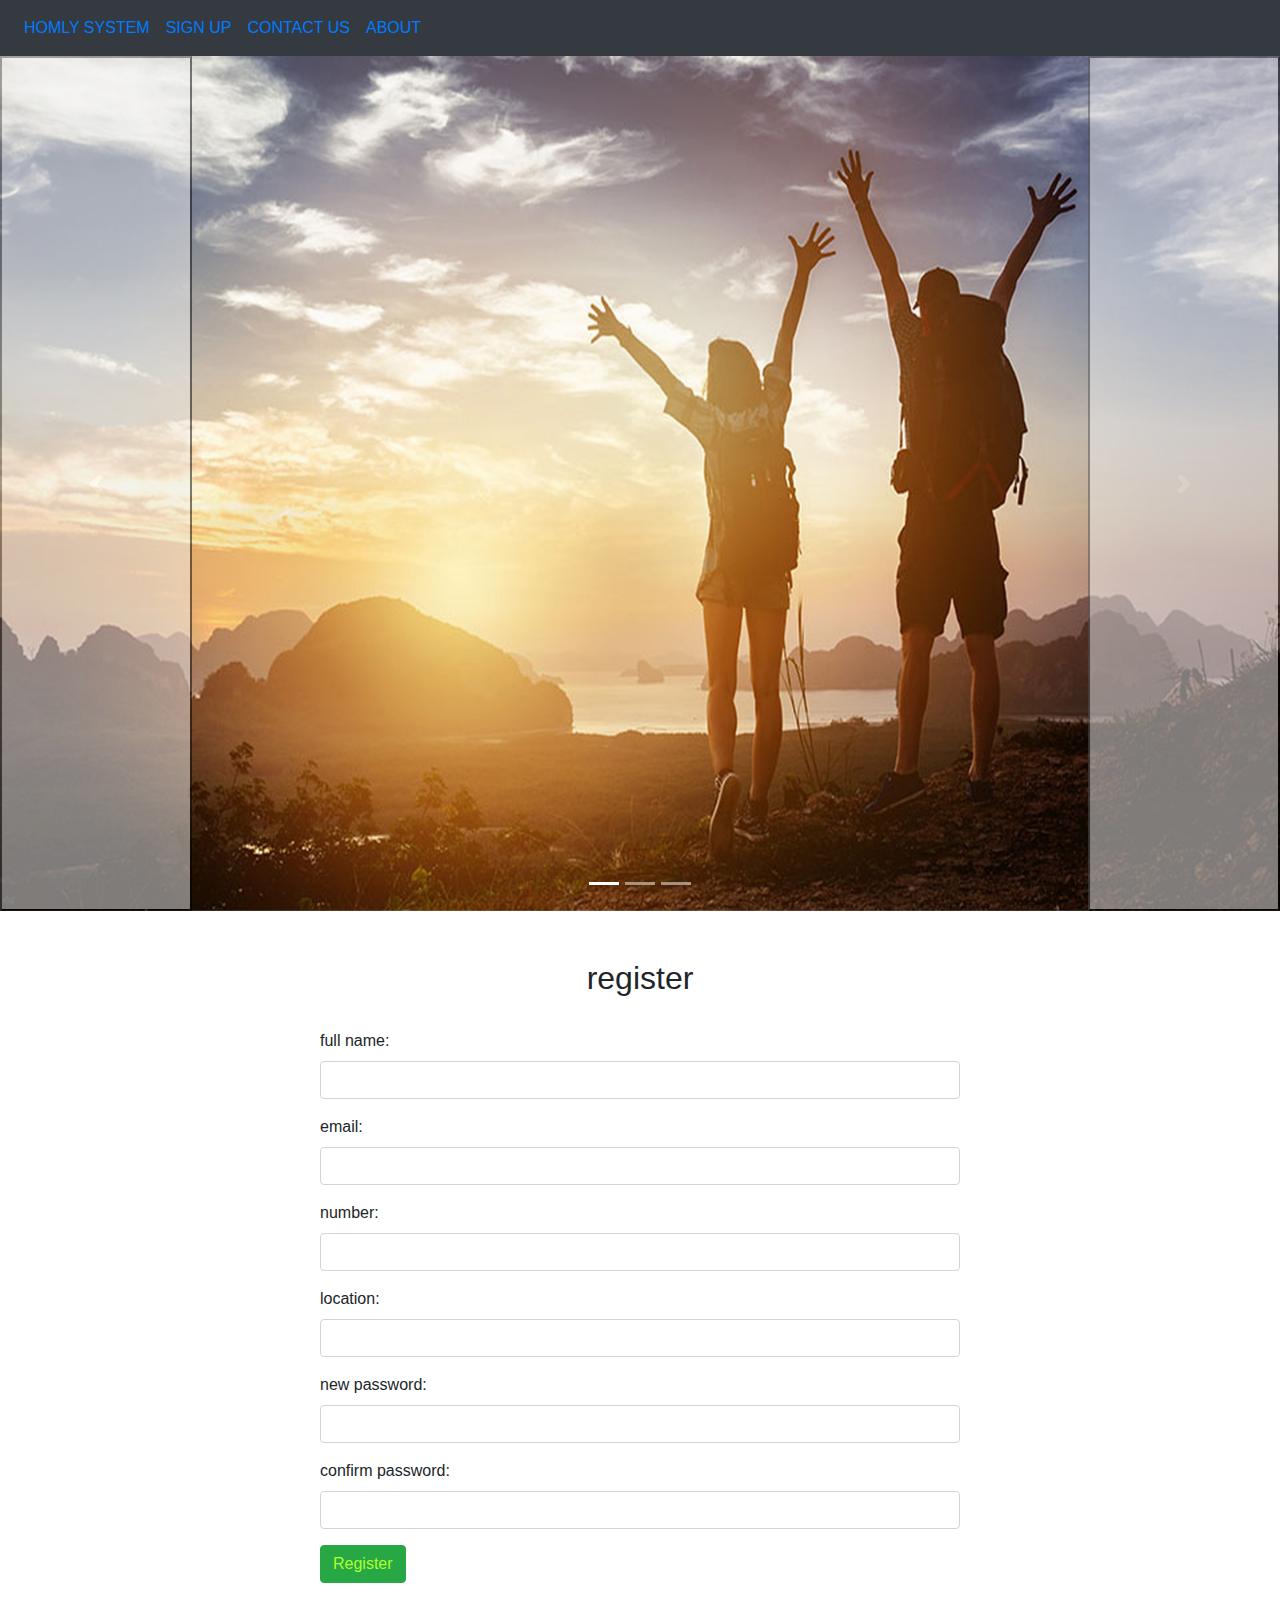
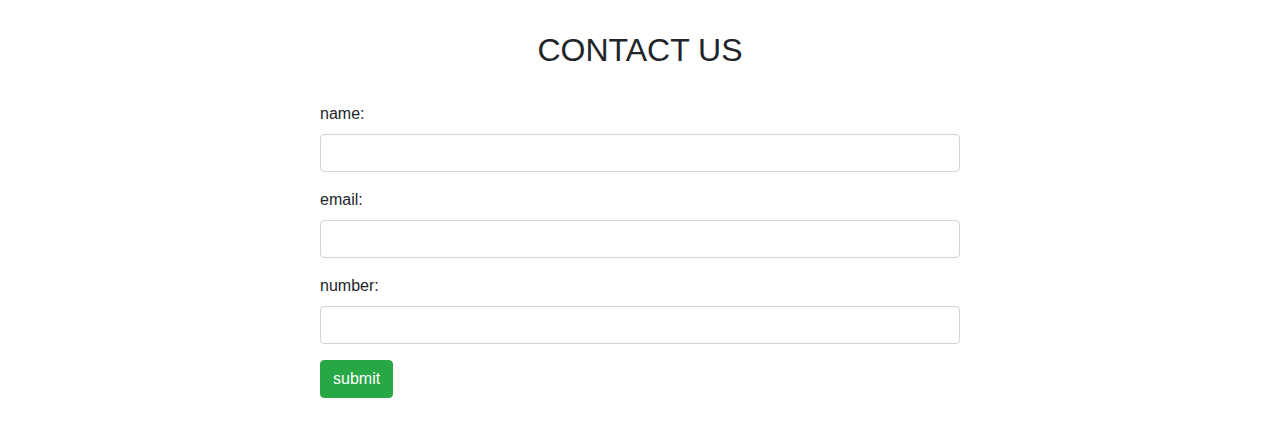
==== index.html @ 485fe924 "first commit" ====
<!DOCTYPE html>
<html lang="en">
<head>
    <meta charset="UTF-8">
    <meta http-equiv="X-UA-Compatible" content="IE=edge">
    <meta name="viewport" content="width=device-width, initial-scale=1.0">
    <title>Document</title>
    <link rel="stylesheet" href="https://maxcdn.bootstrapcdn.com/bootstrap/4.5.2/css/bootstrap.min.css">
    <link rel="stylesheet" href="index.css">
</head>
</head>
<body>
    <nav class="navbar navbar-expand-md navbar-blue bg-dark">
       
        <button class="navbar-toggler" type="button" data-toggle="collapse" data-target="#navbarNavAltMarkup" aria-controls="navbarNavAltMarkup" aria-expanded="false" aria-label="Toggle navigation">
          <span class="navbar-toggler-icon"></span>
        </button>
        <div class="collapse navbar-collapse" id="navbarNavAltMarkup">
          <div class="navbar-nav">
            <a class="nav-link active" href="#">HOMLY SYSTEM <span class="sr-only">(current)</span></a>
            <a class="nav-link" href="#register">SIGN UP</a>
            <a class="nav-link" href="#contact">CONTACT US</a>
            <a class="nav-link" href="#">ABOUT</a>

            
          </div>

        </div>
      </nav>

      <div id="carouselExampleIndicators" class="carousel slide" data-ride="carousel">
        <ol class="carousel-indicators">
          <li data-target="#carouselExampleIndicators" data-slide-to="0" class="active"></li>
          <li data-target="#carouselExampleIndicators" data-slide-to="1"></li>
          <li data-target="#carouselExampleIndicators" data-slide-to="2"></li>
        </ol>
        <div class="carousel-inner">
          <div class="carousel-item active">
            <img src="images/nature3.jpg" class="d-block w-100" alt="image">
          </div>
          <div class="carousel-item">
            <img src="images/homly1.jpg" class="d-block w-100" alt="image">
          </div>
          <div class="carousel-item">
            <img src="images/homly2.jpg" class="d-block w-100" alt="...">
          </div>
        </div>
        <button class="carousel-control-prev" type="button" data-target="#carouselExampleIndicators" data-slide="prev">
          <span class="carousel-control-prev-icon" aria-hidden="true"></span>
          <span class="sr-only">Previous</span>
        </button>
        <button class="carousel-control-next" type="button" data-target="#carouselExampleIndicators" data-slide="next">
          <span class="carousel-control-next-icon" aria-hidden="true"></span>
          <span class="sr-only">Next</span>
        </button>
      </div>
      <a id="register">
      <section class="my-4" >
        <div class="py-4"> 
          <h2 class="text-center">register</h2>
        </div>
        <div class="w-50 m-auto"> 
          <form action ="index.php" method="post">
            <div class="form-group">
               <label> full name:</label>
               <input type="text" name="name" class="form-control">
            </div>
            <div class="form-group">
               <label>email:</label>
               <input type="text" name="email" class="form-control">
            </div>
            <div class="form-group">
               <label>number:</label>
               <input type="text" name="number" class="form-control">
            </div>
            <div class="form-group">
              <label>location:</label>
              <input type="text" name="location" class="form-control">
           </div>
           <div class="form-group">
            <label>new password:</label>
            <input type="text" name="password" class="form-control">
         </div>
         <div class="form-group">
          <label>confirm password:</label>
          <input type="text" name="password" class="form-control">
       </div>
              <button  type="submit" class="btn btn-success"><a style="text-decoration: none; color: greenyellow;"  href="images/about.html">Register</a></button>
          </form>
        </div>
      </section>
      </a>
      
      <a id="contact">
      <section class="my-4">
        <div class="py-4"> 
          <h2 class="text-center">CONTACT US</h2>
        </div>
        <div class="w-50 m-auto"> 
          <form action ="about.php" method="post">
            <div class="form-group">
               <label>name:</label>
               <input type="text" name="name" class="form-control">
            </div>
            <div class="form-group">
               <label>email:</label>
               <input type="text" name="email" class="form-control">
            </div>
            <div class="form-group">
               <label>number:</label>
               <input type="text" name="number" class="form-control">
            </div>
              <button type="submit" class="btn btn-success">submit</button>
          </form>
        </div>
      </section>
      </a>


      <script src="index.js"></script>
      <script src="https://ajax.googleapis.com/ajax/libs/jquery/3.5.1/jquery.min.js"></script>
      <script src="https://cdnjs.cloudflare.com/ajax/libs/popper.js/1.16.0/umd/popper.min.js"></script>
      <script src="https://maxcdn.bootstrapcdn.com/bootstrap/4.5.2/js/bootstrap.min.js"></script>

</body>
</html>
---- index.css ----
*{
    margin: 0;
    padding: 0;
    box-sizing: 0;
}

.carousel-item img{
     width: 100%;
     height: 95vh;
}
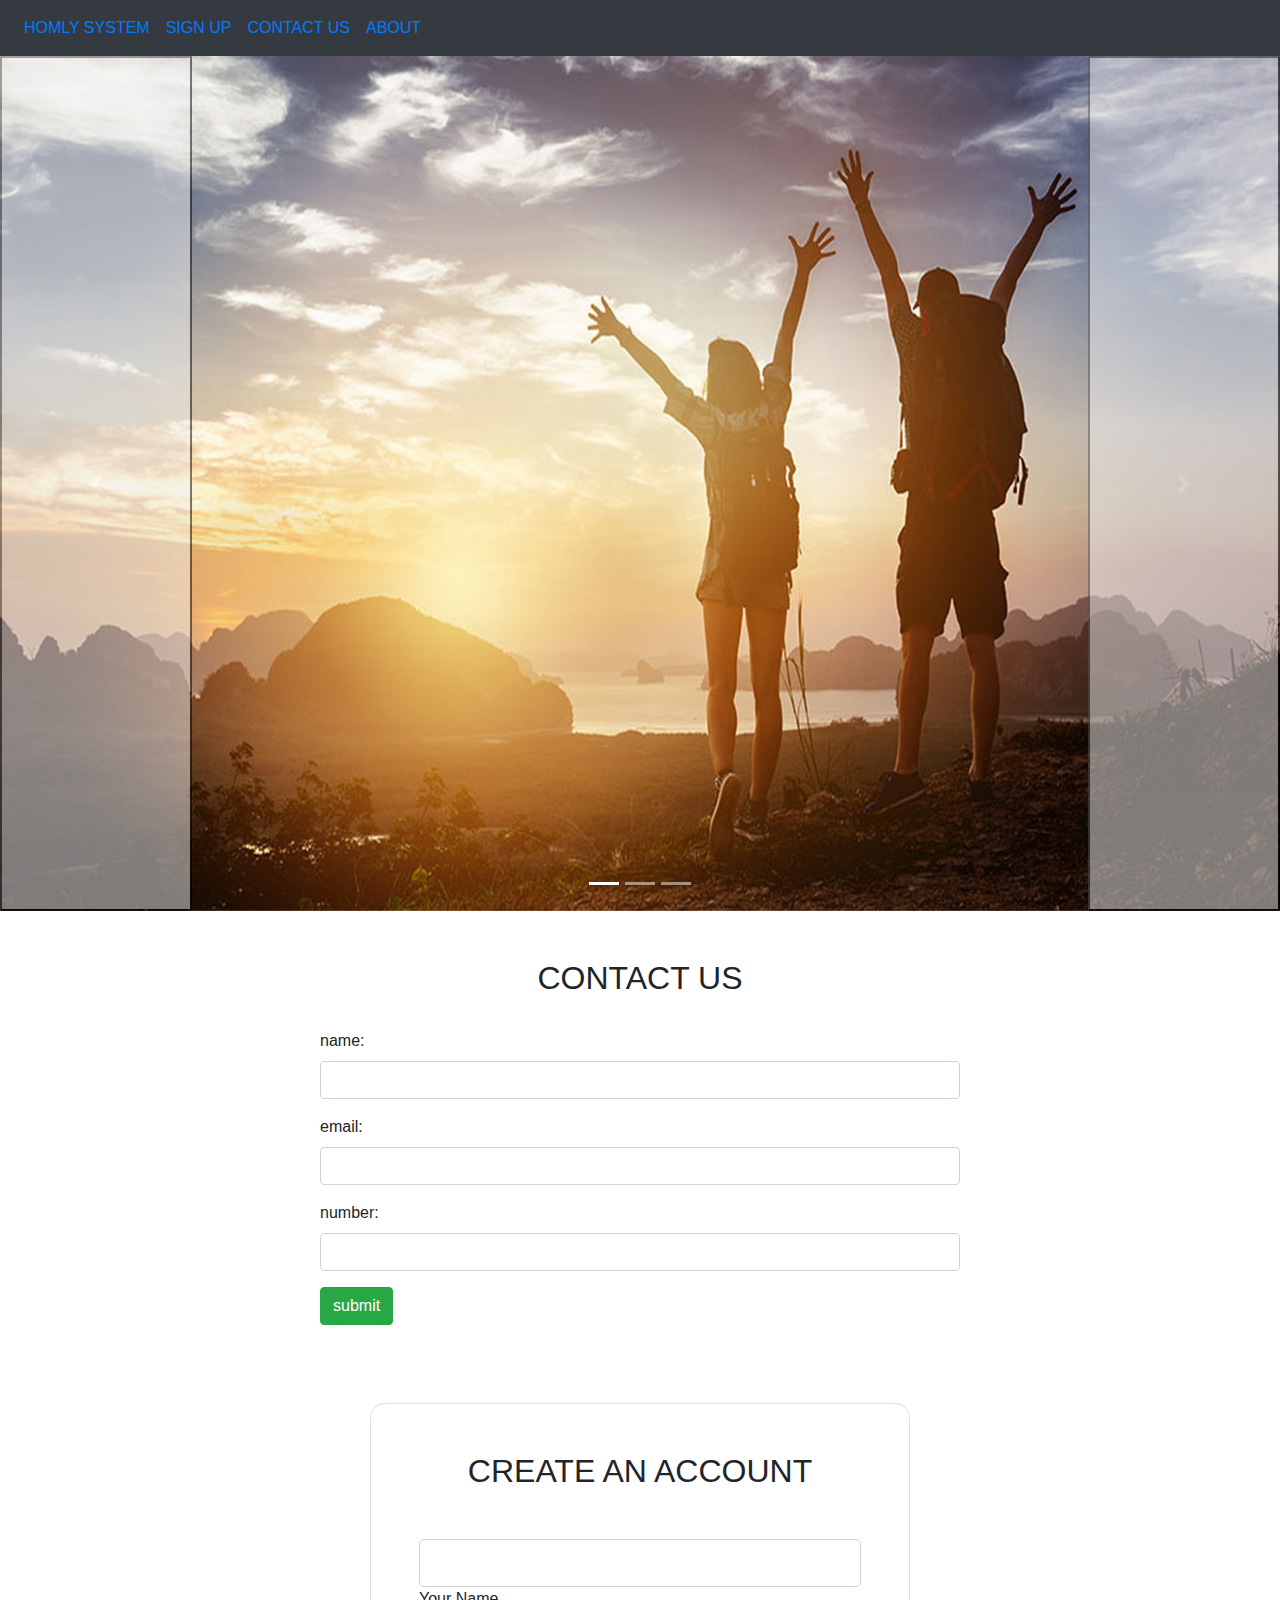
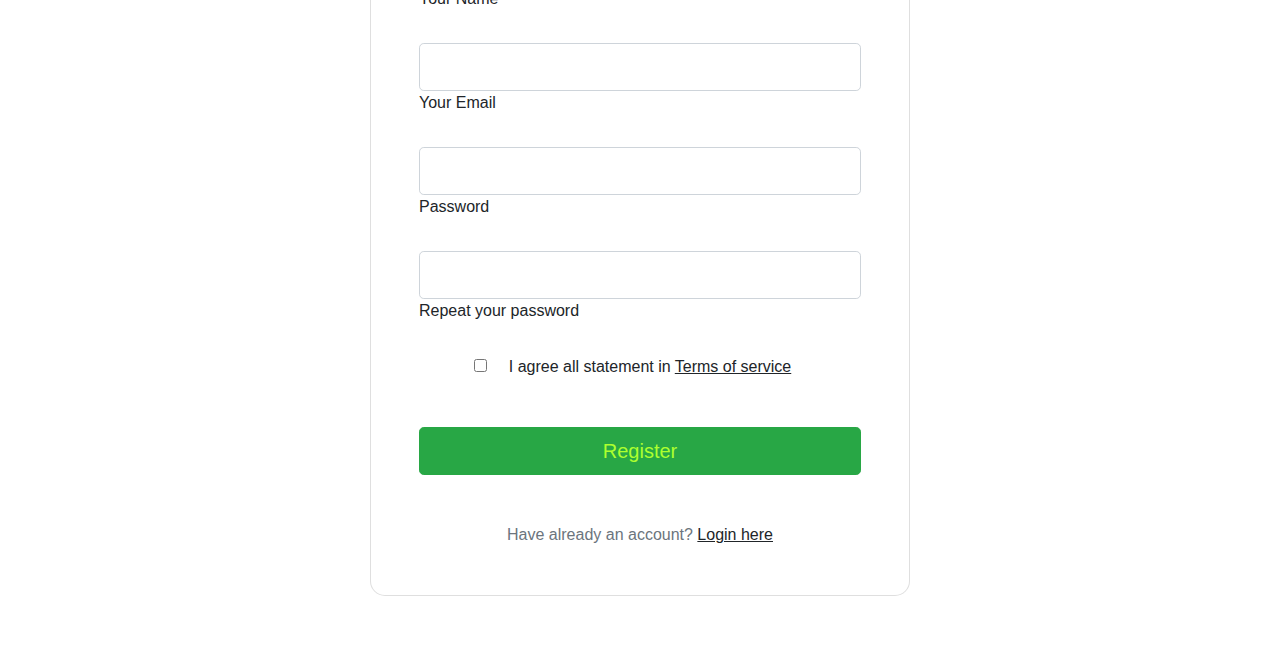
==== commit 8b2a8cab: "update" ====
--- a/index.html
+++ b/index.html
@@ -54,67 +54,94 @@
           <span class="sr-only">Next</span>
         </button>
       </div>
+
+      <a id="contact">
+        <section class="my-4">
+          <div class="py-4"> 
+            <h2 class="text-center">CONTACT US</h2>
+          </div>
+          <div class="w-50 m-auto"> 
+            <form action ="about.php" method="post">
+              <div class="form-group">
+                 <label>name:</label>
+                 <input type="text" name="name" class="form-control">
+              </div>
+              <div class="form-group">
+                 <label>email:</label>
+                 <input type="text" name="email" class="form-control">
+              </div>
+              <div class="form-group">
+                 <label>number:</label>
+                 <input type="text" name="number" class="form-control">
+              </div>
+                <button type="submit" class="btn btn-success">submit</button>
+            </form>
+          </div>
+        </section>
+        </a>
+
       <a id="register">
-      <section class="my-4" >
-        <div class="py-4"> 
-          <h2 class="text-center">register</h2>
-        </div>
-        <div class="w-50 m-auto"> 
-          <form action ="index.php" method="post">
-            <div class="form-group">
-               <label> full name:</label>
-               <input type="text" name="name" class="form-control">
+        <section class="vh-100 bg-image"
+        style="background-image: url('https://mdbcdn.b-cdn.net/img/Photos/new-templates/search-box/img4.webp');">
+        <div class="mask d-flex align-items-center h-100 gradient-custom-3">
+          <div class="container h-100">
+            <div class="row d-flex justify-content-center align-items-center h-100">
+              <div class="col-12 col-md-9 col-lg-7 col-xl-6">
+                <div class="card" style="border-radius: 15px;">
+                  <div class="card-body p-5">
+                    <h2 class="text-uppercase text-center mb-5">Create an account</h2>
+      
+                    <form>
+      
+                      <div class="form-outline mb-4">
+                        <input type="text" id="form3Example1cg" class="form-control form-control-lg" />
+                        <label class="form-label" for="form3Example1cg">Your Name</label>
+                      </div>
+      
+                      <div class="form-outline mb-4">
+                        <input type="email" id="form3Example3cg" class="form-control form-control-lg" />
+                        <label class="form-label" for="form3Example3cg">Your Email</label>
+                      </div>
+      
+                      <div class="form-outline mb-4">
+                        <input type="password" id="form3Example4cg" class="form-control form-control-lg" />
+                        <label class="form-label" for="form3Example4cg">Password</label>
+                      </div>
+      
+                      <div class="form-outline mb-4">
+                        <input type="password" id="form3Example4cdg" class="form-control form-control-lg" />
+                        <label class="form-label" for="form3Example4cdg">Repeat your password</label>
+                      </div>
+      
+                      <div class="form-check d-flex justify-content-center mb-5">
+                       
+                        <input style="margin-right: 320px;" class="form-check-input me-2" type="checkbox" value="" id="form2Example3cg" />
+                        <label class="form-check-label" for="form2Example3g">
+                          I agree all statement in <a href="#!" class="text-body"><u>Terms of service</u></a>
+                        </label>
+                        
+                      </div>
+      
+                      <div class="d-flex justify-content-center">
+                        <button type="button"
+                          class="btn btn-success btn-block btn-lg gradient-custom-4 text-body"><a style="text-decoration: none; color: greenyellow;" href="../homly/images/about.html">Register</a></button>
+                      </div>
+      
+                      <p class="text-center text-muted mt-5 mb-0">Have already an account? <a href="#!"
+                          class="fw-bold text-body"><u>Login here</u></a></p>
+      
+                    </form>
+      
+                  </div>
+                </div>
+              </div>
             </div>
-            <div class="form-group">
-               <label>email:</label>
-               <input type="text" name="email" class="form-control">
-            </div>
-            <div class="form-group">
-               <label>number:</label>
-               <input type="text" name="number" class="form-control">
-            </div>
-            <div class="form-group">
-              <label>location:</label>
-              <input type="text" name="location" class="form-control">
-           </div>
-           <div class="form-group">
-            <label>new password:</label>
-            <input type="text" name="password" class="form-control">
-         </div>
-         <div class="form-group">
-          <label>confirm password:</label>
-          <input type="text" name="password" class="form-control">
-       </div>
-              <button  type="submit" class="btn btn-success"><a style="text-decoration: none; color: greenyellow;"  href="images/about.html">Register</a></button>
-          </form>
+          </div>
         </div>
       </section>
       </a>
       
-      <a id="contact">
-      <section class="my-4">
-        <div class="py-4"> 
-          <h2 class="text-center">CONTACT US</h2>
-        </div>
-        <div class="w-50 m-auto"> 
-          <form action ="about.php" method="post">
-            <div class="form-group">
-               <label>name:</label>
-               <input type="text" name="name" class="form-control">
-            </div>
-            <div class="form-group">
-               <label>email:</label>
-               <input type="text" name="email" class="form-control">
-            </div>
-            <div class="form-group">
-               <label>number:</label>
-               <input type="text" name="number" class="form-control">
-            </div>
-              <button type="submit" class="btn btn-success">submit</button>
-          </form>
-        </div>
-      </section>
-      </a>
+      
 
 
       <script src="index.js"></script>
--- a/index.css
+++ b/index.css
@@ -2,9 +2,11 @@
     margin: 0;
     padding: 0;
     box-sizing: 0;
+   
 }
+
 
 .carousel-item img{
      width: 100%;
      height: 95vh;
-}+}
